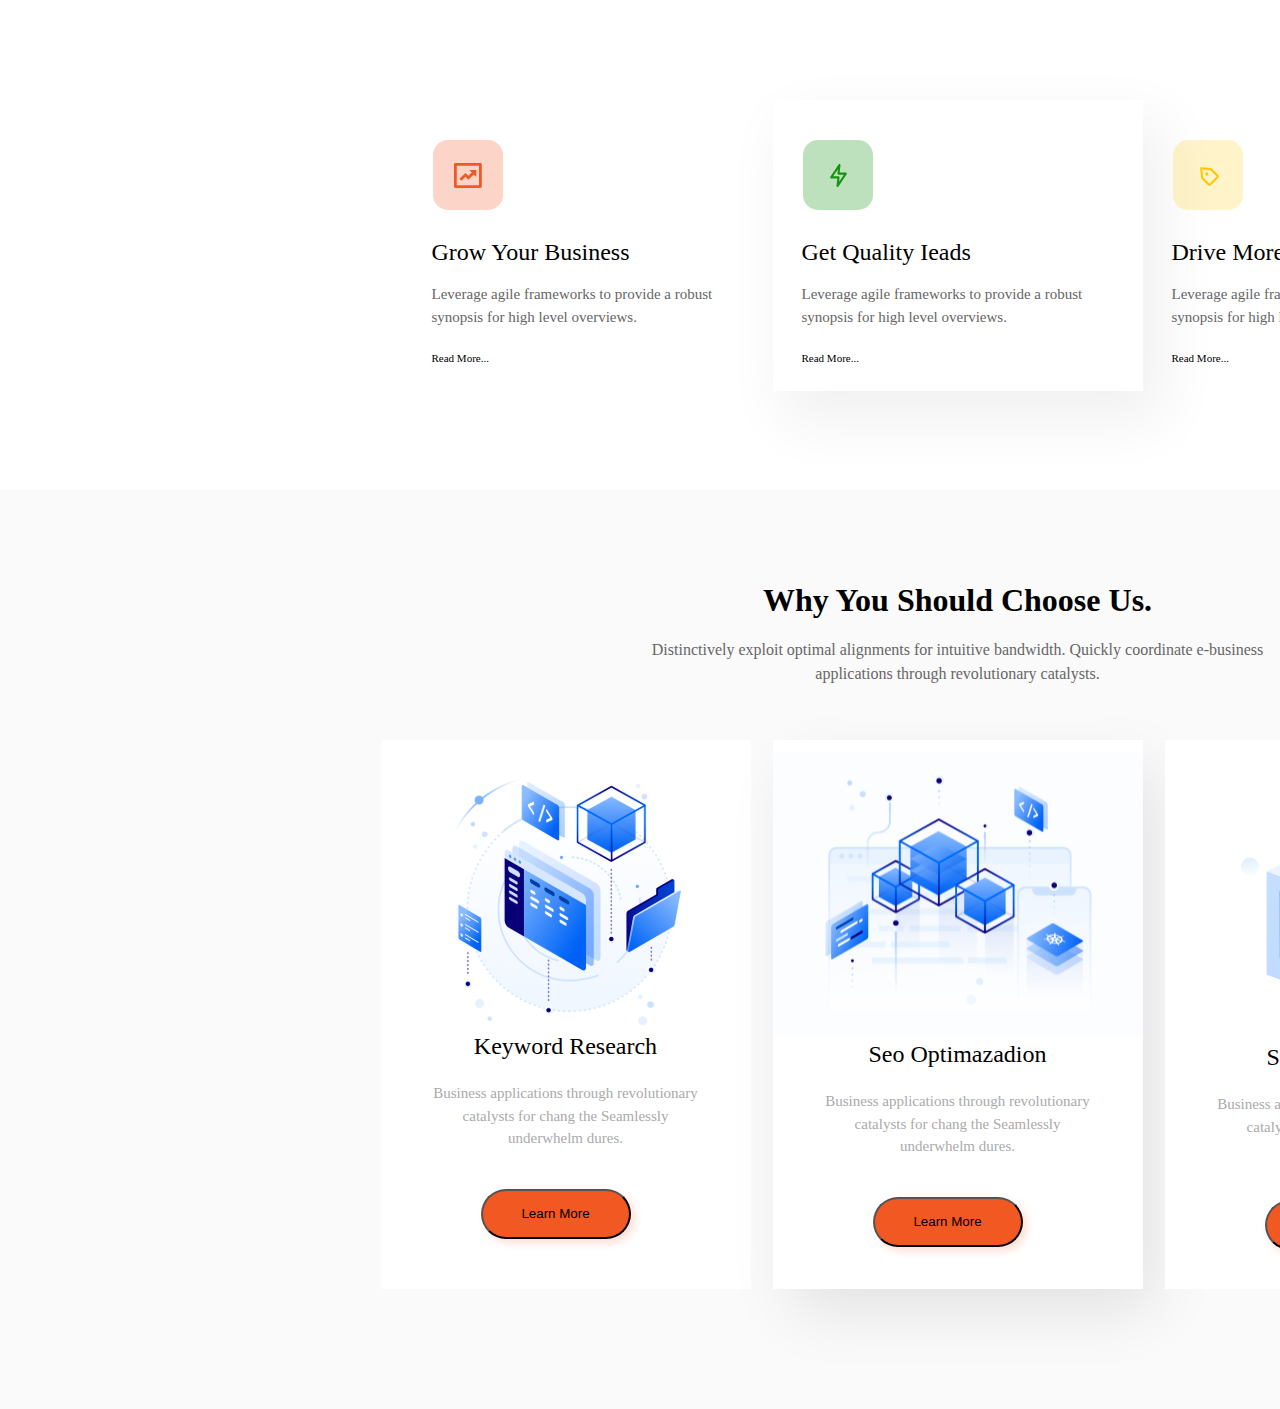
==== Sem_11/index.html @ adff00bb "seminar 11" ====
<!DOCTYPE html>
<html lang="ru">
<head>
    <meta charset="UTF-8">
    <meta name="viewport" content="width=device-width, initial-scale=1.0">
    <link rel="stylesheet" href="style.css">
    <title>New project</title>
</head>
<body>
    <div class="top_header">
        <div class="icon icon1">
            <img class="img_icon img2" src="img/icon1.svg" alt="icon">
            <h3 class="h3">Grow Your Business</h3>
            <p class="p_header">Leverage agile frameworks to provide a robust synopsis for high level overviews.</p>
            <h6 class="h5">Read More...</h6>
        </div>
        <div class="icon icon2">
            <img class="img_icon img2" src="img/icon2.svg" alt="icon">
            <h3 class="h3">Get Quality Ieads</h3>
            <p class="p_header">Leverage agile frameworks to provide a robust synopsis for high level overviews.</p>
            <h6 class="h5">Read More...</h6>
        </div>
        <div class="icon icon3">
            <img class="img_icon img2" src="img/icon3.svg" alt="icon">
            <h3 class="h3">Drive More Sales</h3>
            <p class="p_header">Leverage agile frameworks to provide a robust synopsis for high level overviews.</p>
            <h6 class="h5">Read More...</h6>
        </div>
    </div>
    <div class="top_header2">
        <h1 class="h1">Why You Should Choose Us.</h1>
        <p class="pp">
            <p class="p_header2">Distinctively exploit optimal alignments for intuitive bandwidth. Quickly coordinate e-business</p>
            <p class="p_header2">applications through revolutionary catalysts.</p>
        </p>

        <div class="body_item">
            <div class="body_img1">
                <img class="img11" src="img/img1.svg" alt="img">
                <h3 class="body_item_h3">Keyword Research</h3>
                <p class="p_body_item2">
                    <p class="p_body_item">Business applications through revolutionary</p>
                    <p class="p_body_item">catalysts for chang the Seamlessly</p>
                    <p class="p_body_item">underwhelm dures.</p>
                </p>
                <button class="button">Learn More</button>

            </div> 
            <div class="body_img2">
                <img class="img22" src="img/img2.svg" alt="img">
                <h3 class="body_item_h3">Seo Optimazadion</h3>
                <p class="p_body_item2">
                    <p class="p_body_item">Business applications through revolutionary</p>
                    <p class="p_body_item">catalysts for chang the Seamlessly</p>
                    <p class="p_body_item">underwhelm dures.</p>
                </p>
                <button class="button">Learn More</button>

            </div>
            <div class="body_img3">
                <img class="img33" src="img/img3.svg" alt="img">
                <h3 class="body_item_h3">Social Marketing</h3>
                <p class="p_body_item2">
                    <p class="p_body_item">Business applications through revolutionary</p>
                    <p class="p_body_item">catalysts for chang the Seamlessly</p>
                    <p class="p_body_item">underwhelm dures.</p>
                </p>
                <button class="button">Learn More</button>

            </div> 
        </div>
    </div>
    

    
</body>
</html>
---- Sem_11/style.css ----
* {
    padding: 0;
    margin: 0;
}

.top_header{
    display: flex;
    width: 1915px;
    height: 390px;
    margin-top: 100px;
    justify-content: center;
}   

.img_icon{
    width: 70px;
    height: 70px;
    flex-shrink: 0;
    
}


.img2{
    padding-top: 40px;
    padding-left: 30px;
   
    padding-right: 270px;
}

.icon{
    
}

.icon1{
    
    /* padding-top: 40px; */
    width: 370px;
    height: 291px;
    flex-shrink: 0;
}

.icon2{
    
    background: #FFF;
    box-shadow: 15px 25px 56px 6px rgba(0, 0, 0, 0.06);
    width: 370px;
    height: 291px;
    flex-shrink: 0;
}

.icon3{
    /* padding-top: 40px; */
    width: 370px;
    height: 291px;
    flex-shrink: 0;
}




.h3{

    font-size: 24px;
    font-style: normal;
    font-weight: 400;
    line-height: normal;
    padding-top: 25px;
    padding-left: 29px;
    /* width: 310px;
height: 42px;
flex-shrink: 0; */
}

.p_header{
    padding-left: 29px;
    width: 310px;
    height: 42px;
    color: #666;
    flex-shrink: 0;
    font-size: 15px;
    font-style: normal;
    font-weight: 400;
    line-height: 150%;
    padding-top: 17px;
}


.h5{
    padding-left: 29px;
    padding-top: 25px;
    font-size: 11px;
    font-style: normal;
    font-weight: 400;
    line-height: 150%; 
}

.top_header2{
    background: #FAFAFA;
    width: 1915px;
    height: 919px;
}


.h1{
    padding-top: 92px;
    display: flex;
    justify-content: center;
}


.p_header2{
    color: #666;
    text-align: center;
    font-size: 16px;
    font-style: normal;
    font-weight: 400;
    line-height: 150%;
}


.body_item{
    display: flex;
    justify-content:center;
}

.body_item{
        margin-top: 54px;
}

.pp{
    padding-top: 19px;
    color: #666;
    text-align: center;
    font-size: 16px;
    font-style: normal;
    font-weight: 400;
    line-height: 150%;
}

.body_img1{
    width: 370px;
    flex-shrink: 0;
    background: #FFF;
    height: 549px;
}

.body_img3{
    width: 370px;
    flex-shrink: 0;
    background: #FFF;
    height: 549px;
    margin-left: 22px;
}


.body_img2{
    width: 370px;
    flex-shrink: 0;
    background: #FFF;
    box-shadow: 15px 25px 60px -5px rgba(0, 0, 0, 0.10);
    height: 549px;
    margin-left: 22px;
}

.img11{
    width: 370px;
    height: 289px;
    flex-shrink: 0;
    /* background: url(<path-to-image>), lightgray 50% / cover no-repeat; */
}

.img22{
    width: 370px;
    height: 297px;
    flex-shrink: 0;
    /* background: url(<path-to-image>), lightgray 50% / cover no-repeat; */
}

.img33{
    width: 370px;
    height: 300px;
    flex-shrink: 0;
    /* background: url(<path-to-image>), lightgray 50% / cover no-repeat; */
}

.body_item_h3{
    display: flex;
    justify-content: center;
    color: #000;
    font-style: normal;
    font-weight: 400;
    line-height: normal;
    font-size: 24px;

}



.p_body_item{
    color: #AAA;
    font-size: 15px;
    font-style: normal;
    font-weight: 400;
    line-height: 150%;
    text-align: center;
    
}

.p_body_item2{
    padding-top: 22px;
}
.button{
    margin-top: 39px;
    margin-left: 100px;
    width: 150px;
    height: 50px;
    flex-shrink: 0;
    border-radius: 50px;
    background: #F25822;
    box-shadow: 4px 4px 8px 0px rgba(242, 88, 34, 0.20);
}
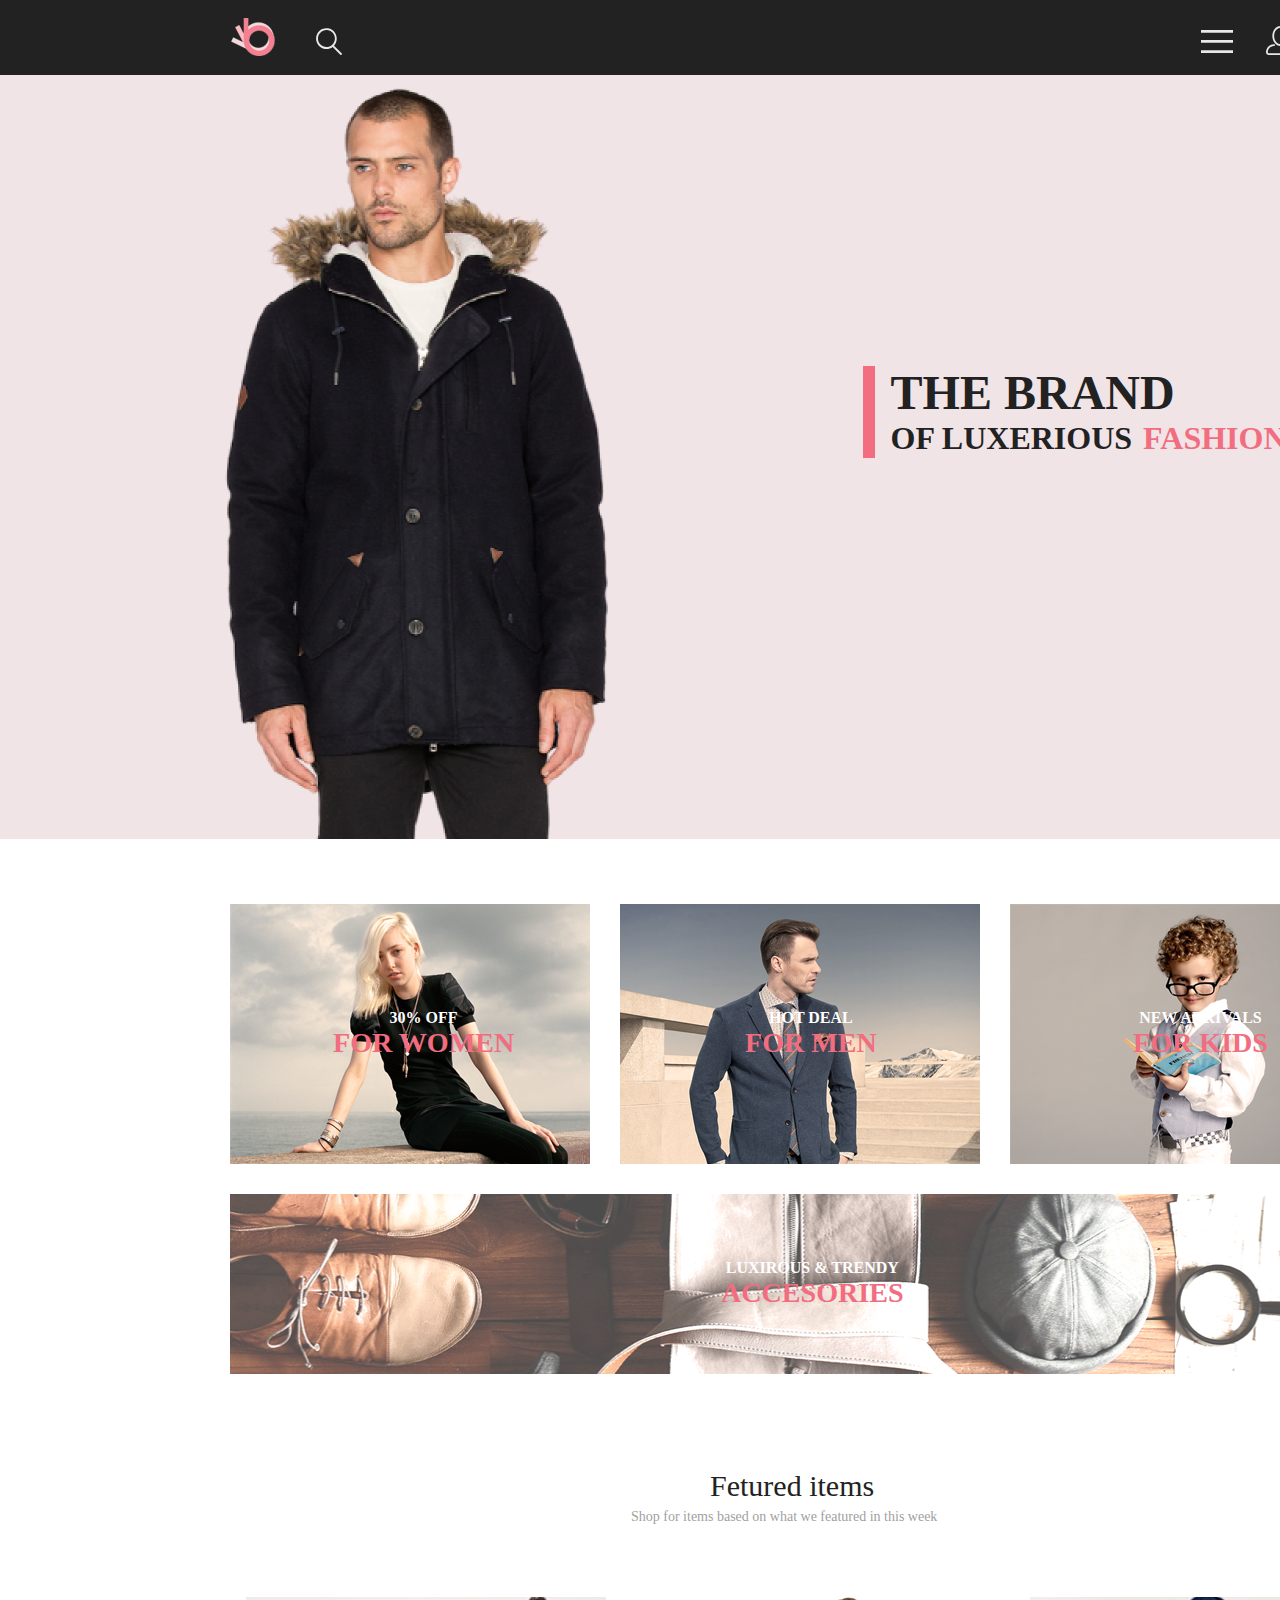
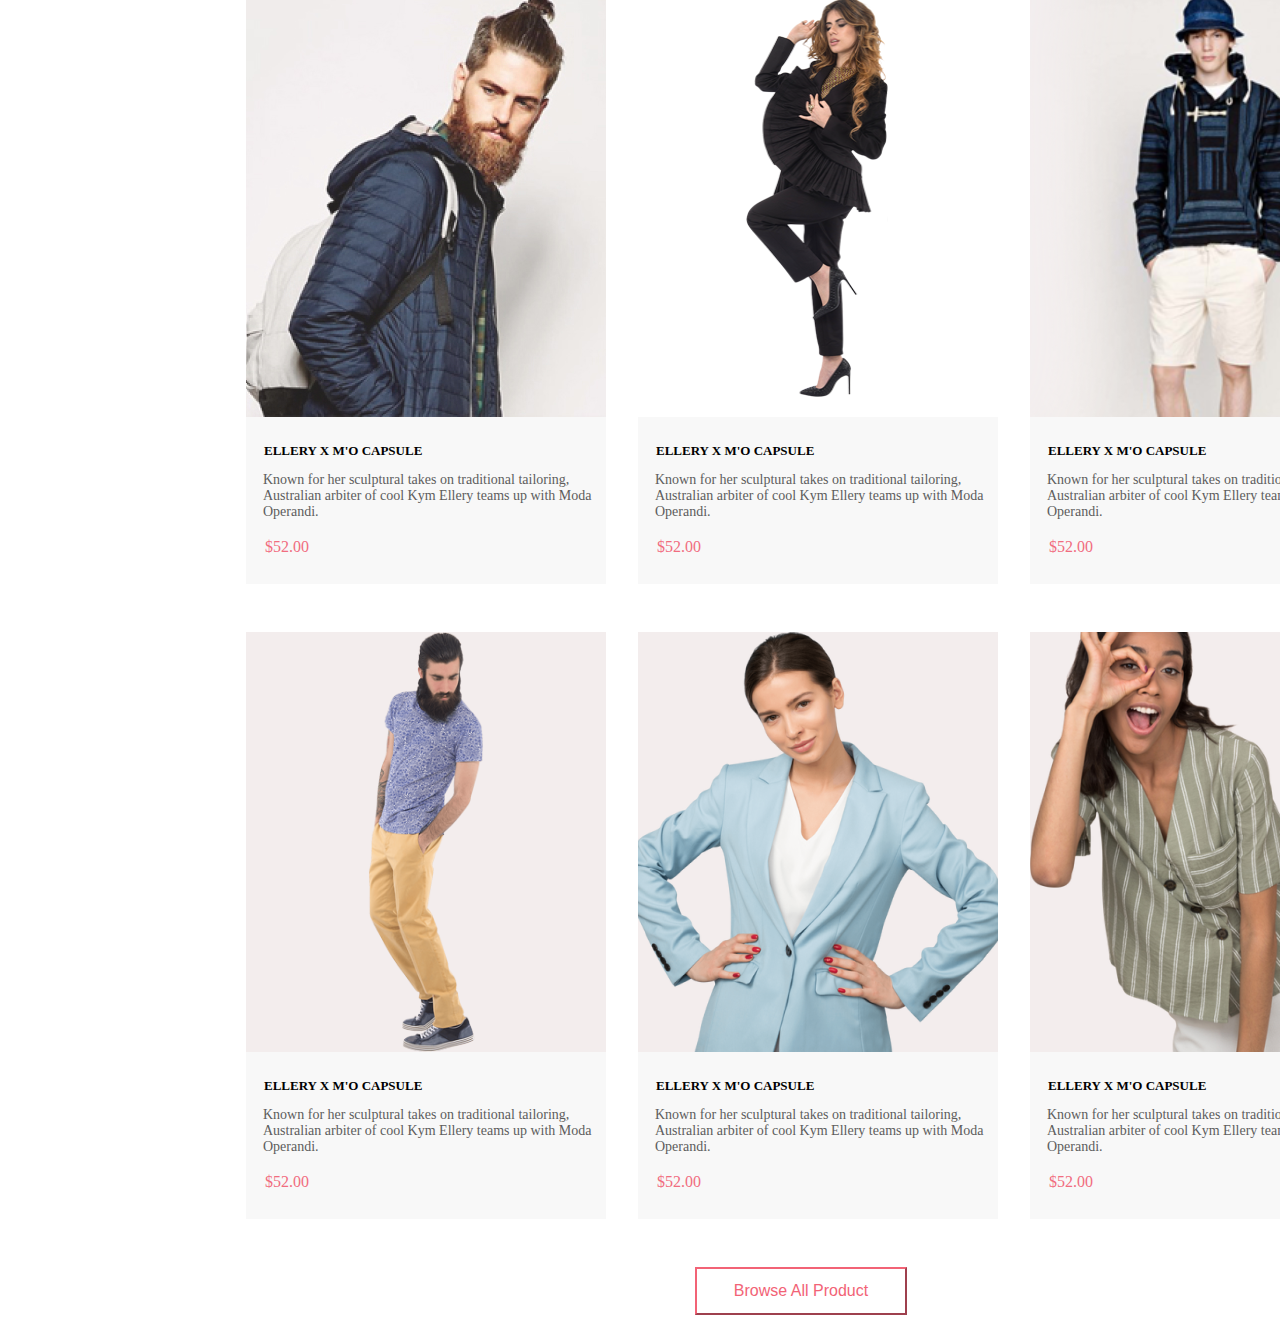
==== commit c528ed25: "seminar 11" ====
--- a/Sem_11/index.html
+++ b/Sem_11/index.html
@@ -4,73 +4,219 @@
     <meta charset="UTF-8">
     <meta name="viewport" content="width=device-width, initial-scale=1.0">
     <link rel="stylesheet" href="style.css">
-    <title>New project</title>
+    <title>Shop sale</title>
 </head>
 <body>
-    <div class="top_header">
-        <div class="icon icon1">
-            <img class="img_icon img2" src="img/icon1.svg" alt="icon">
-            <h3 class="h3">Grow Your Business</h3>
-            <p class="p_header">Leverage agile frameworks to provide a robust synopsis for high level overviews.</p>
-            <h6 class="h5">Read More...</h6>
+    <div class="content">
+        <div class="nav">
+            <div class="logo_div">
+                <a href="#"><img class="logo" src="img/Group 2.svg" alt="img"> </a>
+            </div>
+            <div>
+                <a href="#"><img class="search" img_search src="img/Forma 1.svg" alt="img"> </a>
+            </div>
+            <div>
+                <a href="#"> <img class="nav_link" src="img/Button copy.svg" alt="img"></a>
+            </div>
         </div>
-        <div class="icon icon2">
-            <img class="img_icon img2" src="img/icon2.svg" alt="icon">
-            <h3 class="h3">Get Quality Ieads</h3>
-            <p class="p_header">Leverage agile frameworks to provide a robust synopsis for high level overviews.</p>
-            <h6 class="h5">Read More...</h6>
+        <div class="primary">
+            <div class="primary_left">
+                <img src="img/Layer_57-removebg-preview 1.png" alt="img">
+            </div>
+            <div class="body_img">
+                <div class="img_2" >
+                    <img src="img/Rectangle 16 copy.svg" alt="img">
+                </div>
+                <div class="primary_right">
+                    <h2 class="primary_right_h2">THE BRAND</h2>
+                <div class="text_h4">
+                    <div class="qqq">
+                        <h4 class="primary_right_h4">OF LUXERIOUS </h4>
+                    </div> 
+                    <div>
+                        <h4 class="primary_right_h44">FASHION</h4>
+                    </div>
+                </div>
+                </div>
+            </div>
         </div>
-        <div class="icon icon3">
-            <img class="img_icon img2" src="img/icon3.svg" alt="icon">
-            <h3 class="h3">Drive More Sales</h3>
-            <p class="p_header">Leverage agile frameworks to provide a robust synopsis for high level overviews.</p>
-            <h6 class="h5">Read More...</h6>
+     <div>
+        <div class="item">
+            <div class="item_medium1">
+                <div class="item_first">
+                    <div class="item1">
+                        <h4>30% OFF</h4>
+                    </div>
+                    <div class="item11">
+                        <h3>FOR WOMEN</h3>
+                    </div>
+                </div>
+                    <a href="#"> <img src="img/1.svg" alt="item"> </a> 
+            </div>
+
+            <div class="item_medium2">
+                <div class="item_second">
+                    <div class="item1">
+                        <h4>HOT DEAL</h4>
+                    </div>
+                    <div class="item11">
+                        <h3>FOR MEN</h3>
+                    </div>
+                </div>
+                    <a href="#"><img src="img/2.svg" alt="item"> </a>
+            </div>
+            
+            <div class="item_medium3">
+                <div class="item_thr">
+                    <div class="item1">
+                        <h4>NEW ARRIVALS</h4>
+                    </div>
+                    <div class="item11">
+                        <h3>FOR KIDS</h3>
+                    </div>
+                </div>
+                    <a href="#"><img src="img/3.svg" alt="item"> </a>
+            </div>
+            
+            </div>
+            <div class="item_medium4">
+                <div class="item_for">
+                    <div class="item1">
+                        <h4>LUXIROUS & TRENDY</h4>
+                    </div>
+                    <div class="item11">
+                        <h3>ACCESORIES</h3>
+                    </div>
+                </div>
+                    <a href="#"><img src="img/4.svg" alt="item"> </a>
+            </div>
+        </div> 
+        <div class="last_text">
+            <div> 
+                <h3 class="last_text_h3">Fetured items</h3>
+            </div>
+            <div>
+            <p class="last_text_p">Shop for items based on what we featured in this week</p>
+            </div>
         </div>
+
+        <div class="eee">
+
+            <div class="www">
+                <div class="size_text">
+                    <div class="item_2 item_2_1">
+                        <a href="#"> <img src="img/Rectangle 15 copy.jpg" alt="img"></a>
+                    </div>
+                    <div class="under">
+                        <div class="tex_h4_under">
+                               <h4>ELLERY X M'O CAPSULE</h4>
+                         </div>
+                         <div>
+                            <p class="tex_p_under">Known for her sculptural takes on traditional tailoring, Australian arbiter of cool Kym Ellery teams up with Moda Operandi.</p>
+                        </div>
+                        <div>
+                            <p class="price_under">$52.00</p>
+                        </div>
+                    </div>
+                </div>
+
+                <div class="size_text">
+                    <div class="item_2 item_2_2">
+                        <a href="#"><img src="img/999.svg" alt="img"> </a>
+                    </div>
+                    <div class="under">
+                        <div class="tex_h4_under">
+                               <h4>ELLERY X M'O CAPSULE</h4>
+                         </div>
+                         <div>
+                            <p class="tex_p_under">Known for her sculptural takes on traditional tailoring, Australian arbiter of cool Kym Ellery teams up with Moda Operandi.</p>
+                        </div>
+                        <div>
+                            <p class="price_under">$52.00</p>
+                        </div>
+                    </div>
+                </div>
+
+                <div class="size_text">
+                    <div class="item_2 item_2_3">
+                        <a href="#"> <img src="img/444.svg" alt="img"></a>
+                    </div>
+                    <div class="under">
+                        <div class="tex_h4_under">
+                               <h4>ELLERY X M'O CAPSULE</h4>
+                         </div>
+                         <div>
+                            <p class="tex_p_under">Known for her sculptural takes on traditional tailoring, Australian arbiter of cool Kym Ellery teams up with Moda Operandi.</p>
+                        </div>
+                        <div>
+                            <p class="price_under">$52.00</p>
+                        </div>
+                    </div>
+                </div>
+            </div>
+
+        
+            <div class="www2">
+
+                <div class="size_text">
+                    <div class="item_2 item_2_4">
+                        <a href="#"><img src="img/Rectangle 15 copy-2.svg" alt=""></a>
+                    </div>
+                    <div class="under">
+                        <div class="tex_h4_under">
+                               <h4>ELLERY X M'O CAPSULE</h4>
+                         </div>
+                         <div>
+                            <p class="tex_p_under">Known for her sculptural takes on traditional tailoring, Australian arbiter of cool Kym Ellery teams up with Moda Operandi.</p>
+                        </div>
+                        <div>
+                            <p class="price_under">$52.00</p>
+                        </div>
+                    </div>
+                </div>
+
+                <div class="size_text">
+                    <div class="item_2 item_2_5">
+                        <a href="#"><img src="img/555.png" alt="img"></a>
+                    </div>
+                    <div class="under">
+                        <div class="tex_h4_under">
+                               <h4>ELLERY X M'O CAPSULE</h4>
+                         </div>
+                         <div>
+                            <p class="tex_p_under">Known for her sculptural takes on traditional tailoring, Australian arbiter of cool Kym Ellery teams up with Moda Operandi.</p>
+                        </div>
+                        <div>
+                            <p class="price_under">$52.00</p>
+                        </div>
+                    </div>
+                </div>
+
+
+                <div class="size_text">
+                    <div class="item_2 item_2_6">
+                        <a href="#"><img src="img/666.png" alt="img"></a>
+                    </div>
+                    <div class="under">
+                        <div class="tex_h4_under">
+                               <h4>ELLERY X M'O CAPSULE</h4>
+                         </div>
+                         <div>
+                            <p class="tex_p_under">Known for her sculptural takes on traditional tailoring, Australian arbiter of cool Kym Ellery teams up with Moda Operandi.</p>
+                        </div>
+                        <div>
+                            <p class="price_under">$52.00</p>
+                        </div>
+                    </div>
+                </div>
+           </div>
+        </div> 
+            <div class="button2">
+                <button class="button">Browse All Product</button>
+            </div>
     </div>
-    <div class="top_header2">
-        <h1 class="h1">Why You Should Choose Us.</h1>
-        <p class="pp">
-            <p class="p_header2">Distinctively exploit optimal alignments for intuitive bandwidth. Quickly coordinate e-business</p>
-            <p class="p_header2">applications through revolutionary catalysts.</p>
-        </p>
-
-        <div class="body_item">
-            <div class="body_img1">
-                <img class="img11" src="img/img1.svg" alt="img">
-                <h3 class="body_item_h3">Keyword Research</h3>
-                <p class="p_body_item2">
-                    <p class="p_body_item">Business applications through revolutionary</p>
-                    <p class="p_body_item">catalysts for chang the Seamlessly</p>
-                    <p class="p_body_item">underwhelm dures.</p>
-                </p>
-                <button class="button">Learn More</button>
-
-            </div> 
-            <div class="body_img2">
-                <img class="img22" src="img/img2.svg" alt="img">
-                <h3 class="body_item_h3">Seo Optimazadion</h3>
-                <p class="p_body_item2">
-                    <p class="p_body_item">Business applications through revolutionary</p>
-                    <p class="p_body_item">catalysts for chang the Seamlessly</p>
-                    <p class="p_body_item">underwhelm dures.</p>
-                </p>
-                <button class="button">Learn More</button>
-
-            </div>
-            <div class="body_img3">
-                <img class="img33" src="img/img3.svg" alt="img">
-                <h3 class="body_item_h3">Social Marketing</h3>
-                <p class="p_body_item2">
-                    <p class="p_body_item">Business applications through revolutionary</p>
-                    <p class="p_body_item">catalysts for chang the Seamlessly</p>
-                    <p class="p_body_item">underwhelm dures.</p>
-                </p>
-                <button class="button">Learn More</button>
-
-            </div> 
-        </div>
-    </div>
-    
+
+
 
     
 </body>
--- a/Sem_11/style.css
+++ b/Sem_11/style.css
@@ -1,220 +1,356 @@
-* {
+*{
+    margin: 0;
     padding: 0;
-    margin: 0;
-}
-
-.top_header{
-    display: flex;
-    width: 1915px;
-    height: 390px;
-    margin-top: 100px;
+}
+
+.content{
+    width: 1600px;
+    height: 2925px;
+    background: #FFF;
+}
+
+.nav{
+    display: flex;
+    width: 1600px;
+    height: 75px;
+    flex-shrink: 0;
+    background: #222;
+}
+
+.logo_div{
+    padding-left: 231px;
+    padding-top: 18px;
+    padding-bottom: 19px;
+    width: 44px;
+    height: 38px;
+    flex-shrink: 0;
+}
+
+.nav_link{
+    padding-top: 26px;
+    padding-bottom: 29px;
+    padding-left: 859px;
+    width: 158.996px;
+    height: 29px;
+    flex-shrink: 0;
+}
+
+.search{
+    padding-left: 41px;
+    padding-top: 28px;
+    padding-bottom: 20px;
+    width: 26.002px;
+    height: 26.792px;
+    flex-shrink: 0;
+}
+
+.primary{
+    display: flex;
+    width: 1600px;
+    height: 764px;
+    flex-shrink: 0;
+    background-color: #F1E4E6;
+}
+
+.body_img{
+    display: flex;
+}
+
+.primary_left{
+    width: 800.58px;
+    height: 764px;
+    flex-shrink: 0;
+}
+
+.body_img{
+    width: 799px;
+    height: 764px;
+}
+
+.img_2{
+    padding-top: 290px;
+    padding-left: 62px;
+    width: 12px;
+    flex-shrink: 0;
+    height: 92px;
+}
+
+.primary_right{
+
+    width: 799px;
+    height: 764px;
+    padding-top: 290px;
+    padding-left: 16px;
+}
+
+.primary_right_h2{
+    font-size: 48px;
+    font-style: normal;
+    font-weight: 900;
+    line-height: normal;
+    color: #222;
+}
+
+.text_h4{
+    display: flex;   
+}
+
+.primary_right_h4{
+    color: #222;
+    font-style: normal;
+    font-weight: 700;
+    line-height: normal;
+    font-size: 32px;
+}
+
+.primary_right_h44{
+    padding-left: 11px;
+    font-size: 32px;
+    font-style: normal;
+    font-weight: 700;
+    line-height: normal;
+    color: #F16D7F;
+}
+
+.qqq{
+    display: flex;
+}
+
+.item{
+    margin-top: 65px;
+    display: flex;
+    width: 1600px;
+}
+
+.item_first{
+    position: absolute;
+    padding-top: 105px;
+    padding-left: 103px;
+}
+
+.item_second{
+    position: absolute;
+    padding-top: 105px;
+    padding-left: 125px;
+}
+
+.item_thr{
+    position: absolute;
+    padding-top: 105px;
+    padding-left: 123px;
+}
+
+.item_for{
+    position: absolute;
+    padding-top: 65px;
+    padding-left: 491px;
+}
+
+
+.item_medium1 {
+    margin-left: 230px;
+    width: 360px;
+    flex-shrink: 0;
+    height: 260px;
+    fill: rgba(33, 22, 22, 0.70);
+    
+}
+
+.item1{
+    color: #FFF;
+    font-size: 16px;
+    font-style: normal;
+    font-weight: 400;
+    line-height: normal;
+    text-align: center;
+
+}
+
+.item11{
+    color: #F16D7F;
+    font-style: normal;
+    font-weight: 700;
+    line-height: normal;
+    font-size: 24px;
+}
+
+.item2{
+
+}
+
+.item_medium2 {
+    margin-left: 30px;
+    width: 360px;
+    height: 260px;
+    flex-shrink: 0;
+    fill: rgba(33, 22, 22, 0.70);
+}
+
+.item_medium3 {
+    margin-left: 30px;
+    width: 360px;
+    height: 260px;
+    flex-shrink: 0;
+    fill: rgba(33, 22, 22, 0.70);
+}
+
+.item_medium4 {
+    margin-left: 230px;
+    margin-top: 30px;
+    width: 1140px;
+    height: 180px;
+    flex-shrink: 0;
+    fill: rgba(33, 22, 22, 0.70);
+}
+
+.last_text{
+    
+}
+
+.last_text_h3{
+    margin-top: 95px;
+    padding-left: 710px;
+    color: #222;
+    font-style: normal;
+    font-weight: 400;
+    line-height: normal;
+    font-size: 30px;
+}
+
+.last_text_p{
+    margin-left: 631px;
+    margin-top: 6px;
+    color: #9F9F9F;
+    font-style: normal;
+    font-weight: 400;
+    line-height: normal;
+    font-size: 14px;
+}
+
+
+
+
+.eee{
+   
+}
+
+.www{
+    display: flex;
+    margin-top: 48px;
+    margin-left: 230px;
+    /* justify-content: center; */
+}
+
+.www2{
+    /* margin-top: 30px; */
+    display: flex;
+    margin-left: 230px;
+    /* justify-content: center; */
+}
+
+.item_2{
+    width: 360px;
+    height: 420px;
+    flex-shrink: 0;
+}
+
+.size_text{
+    Display: flex;
+    padding: 24px 16px;
+    flex-direction: column;
     justify-content: center;
-}   
-
-.img_icon{
-    width: 70px;
-    height: 70px;
-    flex-shrink: 0;
+    align-items: flex-start;
+    /* gap: 16px; */
+    width: 360px;
+
+}
+
+.item_2_2{
+    margin-left: 108px;
+
+}
+
+
+.item_2_3{
+    /* margin-left: 30px; */
+
+}
+
+.item_2_4{
     
-}
-
-
-.img2{
-    padding-top: 40px;
-    padding-left: 30px;
-   
-    padding-right: 270px;
-}
-
-.icon{
+
+}
+
+.item_2_5{
+    /* margin-left: 30px; */
+
+}
+
+.item_2_6{
+    /* margin-left: 30px; */
+
+}
+
+
+.under{
+    padding-top: 1px;
+    /* display: flex; */
+    width: 360px;
+    height: 166px;
+    flex-shrink: 0;
+    background-color: #F8F8F8;;
+}
+
+.tex_h4_under {
+    padding-top: 25px;
+    margin-left: 18px;
+    font-size: 13px;
+    font-style: normal;
+    font-weight: 400;
+    line-height: normal;
+    color: #000;
+}
+
+
+.tex_p_under{
+    padding-top: 13px;
+    padding-left: 17px;
+    color: #5D5D5D;
+    font-style: normal;
+    font-weight: 300;
+    line-height: normal;
+    font-size: 14px;
+}
+
+
+.price_under{
+    padding-top: 18px;
+    padding-left: 19px;
+    padding-bottom: 20px;
+    color: #F16D7F;
+    font-style: normal;
+    font-weight: 400;
+    line-height: normal;
+    font-size: 16px;
+}
+
+.button{
     
-}
-
-.icon1{
-    
-    /* padding-top: 40px; */
-    width: 370px;
-    height: 291px;
-    flex-shrink: 0;
-}
-
-.icon2{
-    
-    background: #FFF;
-    box-shadow: 15px 25px 56px 6px rgba(0, 0, 0, 0.06);
-    width: 370px;
-    height: 291px;
-    flex-shrink: 0;
-}
-
-.icon3{
-    /* padding-top: 40px; */
-    width: 370px;
-    height: 291px;
-    flex-shrink: 0;
-}
-
-
-
-
-.h3{
-
-    font-size: 24px;
-    font-style: normal;
-    font-weight: 400;
-    line-height: normal;
-    padding-top: 25px;
-    padding-left: 29px;
-    /* width: 310px;
-height: 42px;
-flex-shrink: 0; */
-}
-
-.p_header{
-    padding-left: 29px;
-    width: 310px;
-    height: 42px;
-    color: #666;
-    flex-shrink: 0;
-    font-size: 15px;
-    font-style: normal;
-    font-weight: 400;
-    line-height: 150%;
-    padding-top: 17px;
-}
-
-
-.h5{
-    padding-left: 29px;
-    padding-top: 25px;
-    font-size: 11px;
-    font-style: normal;
-    font-weight: 400;
-    line-height: 150%; 
-}
-
-.top_header2{
-    background: #FAFAFA;
-    width: 1915px;
-    height: 919px;
-}
-
-
-.h1{
-    padding-top: 92px;
-    display: flex;
-    justify-content: center;
-}
-
-
-.p_header2{
-    color: #666;
-    text-align: center;
+    border-color: #F26376;
+   margin-top: 24px;
+    width: 212px;
+    height: 48px;
+    flex-shrink: 0; 
+    color: #F26376;
+    font-style: normal;
+    font-weight: 400;
+    line-height: normal;
     font-size: 16px;
-    font-style: normal;
-    font-weight: 400;
-    line-height: 150%;
-}
-
-
-.body_item{
-    display: flex;
-    justify-content:center;
-}
-
-.body_item{
-        margin-top: 54px;
-}
-
-.pp{
-    padding-top: 19px;
-    color: #666;
-    text-align: center;
-    font-size: 16px;
-    font-style: normal;
-    font-weight: 400;
-    line-height: 150%;
-}
-
-.body_img1{
-    width: 370px;
-    flex-shrink: 0;
-    background: #FFF;
-    height: 549px;
-}
-
-.body_img3{
-    width: 370px;
-    flex-shrink: 0;
-    background: #FFF;
-    height: 549px;
-    margin-left: 22px;
-}
-
-
-.body_img2{
-    width: 370px;
-    flex-shrink: 0;
-    background: #FFF;
-    box-shadow: 15px 25px 60px -5px rgba(0, 0, 0, 0.10);
-    height: 549px;
-    margin-left: 22px;
-}
-
-.img11{
-    width: 370px;
-    height: 289px;
-    flex-shrink: 0;
-    /* background: url(<path-to-image>), lightgray 50% / cover no-repeat; */
-}
-
-.img22{
-    width: 370px;
-    height: 297px;
-    flex-shrink: 0;
-    /* background: url(<path-to-image>), lightgray 50% / cover no-repeat; */
-}
-
-.img33{
-    width: 370px;
-    height: 300px;
-    flex-shrink: 0;
-    /* background: url(<path-to-image>), lightgray 50% / cover no-repeat; */
-}
-
-.body_item_h3{
-    display: flex;
-    justify-content: center;
-    color: #000;
-    font-style: normal;
-    font-weight: 400;
-    line-height: normal;
-    font-size: 24px;
-
-}
-
-
-
-.p_body_item{
-    color: #AAA;
-    font-size: 15px;
-    font-style: normal;
-    font-weight: 400;
-    line-height: 150%;
-    text-align: center;
-    
-}
-
-.p_body_item2{
-    padding-top: 22px;
-}
-.button{
-    margin-top: 39px;
-    margin-left: 100px;
-    width: 150px;
-    height: 50px;
-    flex-shrink: 0;
-    border-radius: 50px;
-    background: #F25822;
-    box-shadow: 4px 4px 8px 0px rgba(242, 88, 34, 0.20);
-}+    background: #FFF;;
+
+}
+
+.button2{
+    margin-left: 695px;
+}
+
